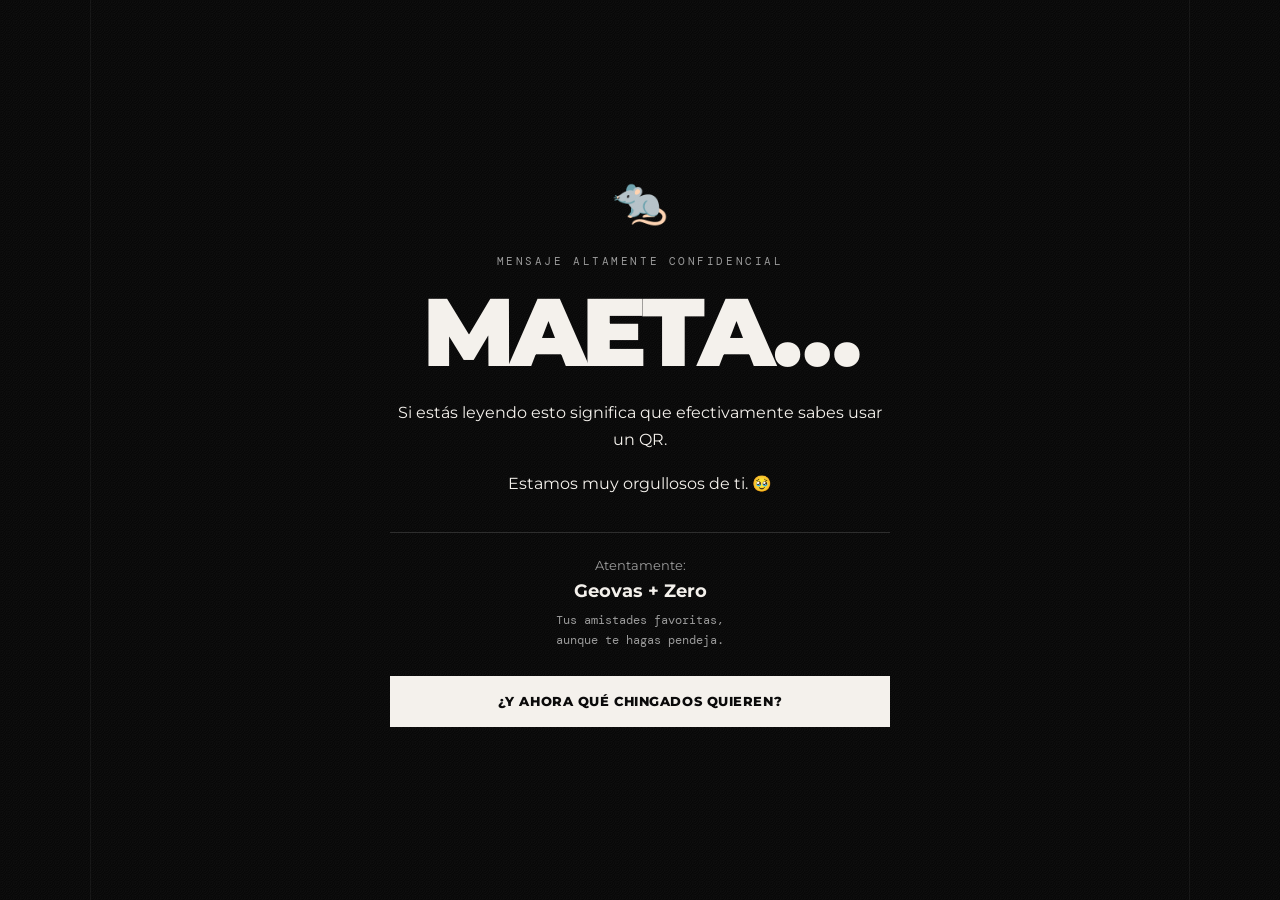
==== index.html @ a85a7d5e "mariani" ====
<!DOCTYPE html>
<html lang="es">

<head>
  <meta charset="UTF-8">

  <meta
    name="viewport"
    content="width=device-width, initial-scale=1.0, viewport-fit=cover"
  >

  <title>Para Maeta 🐀</title>

  <!-- Fonts -->
  <link rel="preconnect" href="https://fonts.googleapis.com">
  <link rel="preconnect" href="https://fonts.gstatic.com" crossorigin>

  <link
    href="https://fonts.googleapis.com/css2?family=DM+Mono:wght@300;400;500&family=Montserrat:wght@400;600;700;800;900&display=swap"
    rel="stylesheet"
  >

  <link rel="stylesheet" href="./styles.css">
</head>

<body>

  <!-- Fondo -->
  <div class="noise"></div>
  <div class="vertical-line line-left"></div>
  <div class="vertical-line line-right"></div>


  <!-- =========================================
       1. BIENVENIDA
  ========================================== -->

  <section
    class="screen active"
    id="screenWelcome"
    aria-hidden="false"
  >

    <div class="content">

      <div class="rat-icon">🐀</div>

      <p class="eyebrow">
        Mensaje altamente confidencial
      </p>

      <h1 class="main-title">
        MAETA…
      </h1>

      <p>
        Si estás leyendo esto significa que
        efectivamente sabes usar un QR.
      </p>

      <p>
        Estamos muy orgullosos de ti. 🥹
      </p>


      <div class="signature">

        <span class="signature-label">
          Atentamente:
        </span>

        <strong>
          Geovas + Zero
        </strong>

        <p class="small-text">
          Tus amistades favoritas,<br>
          aunque te hagas pendeja.
        </p>

      </div>


      <button
        class="btn btn-light"
        id="startBtn"
        type="button"
      >
        ¿Y ahora qué chingados quieren?
      </button>

    </div>

  </section>


  <!-- =========================================
       2. CONTROL DE SEGURIDAD
  ========================================== -->

  <section
    class="screen"
    id="screenSecurity"
    aria-hidden="true"
  >

    <div class="content">

      <div class="warning">
        ⚠ CONTROL DE SEGURIDAD
      </div>

      <h2>
        ALTO AHÍ,
        <span class="red-text">
          MAMÁ RATA
        </span>
      </h2>

      <p>
        Antes de continuar necesitamos comprobar
        que realmente eres Mariana.
      </p>

      <p class="muted">
        Pregunta de seguridad:
      </p>

      <p class="question">
        ¿Quiénes son tus amigos más increíbles,
        guapos, generosos y humildes?
      </p>


      <div class="options">

        <button
          class="btn btn-red"
          id="correctBtn"
          type="button"
        >
          Geovas y Zero
        </button>

        <button
          class="btn btn-outline"
          id="wrongBtn"
          type="button"
        >
          Otros
        </button>

      </div>


      <div
        class="response"
        id="securityResponse"
        aria-live="polite"
      ></div>

    </div>

  </section>


  <!-- =========================================
       3. REGALO
  ========================================== -->

  <section
    class="screen"
    id="screenGift"
    aria-hidden="true"
  >

    <div class="content">

      <p class="eyebrow">
        Tenemos algo para ti
      </p>

      <h2>
        PERO ANTES…
      </h2>

      <p>
        Queremos aclarar que esto
        <strong>NO significa que te queramos.</strong>
      </p>

      <p class="muted">
        Simplemente encontramos una forma
        socialmente aceptable de gastar dinero en ti.
      </p>

      <div class="heart">
        🖤
      </div>


      <button
        class="btn btn-red"
        id="revealBtn"
        type="button"
      >
        A ver, suelten el regalo
      </button>


      <div class="reject-area">

        <button
          class="reject-btn"
          id="rejectBtn"
          type="button"
        >
          No quiero nada de ustedes
        </button>

      </div>


      <div
        class="escape-message"
        id="escapeMessage"
        aria-live="polite"
      ></div>

    </div>

  </section>


  <!-- =========================================
       4. COUNTDOWN
  ========================================== -->

  <section
    class="screen"
    id="screenCountdown"
    aria-hidden="true"
  >

    <div class="content">

      <p class="eyebrow">
        Preparando regalo…
      </p>

      <div
        class="countdown-number"
        id="countdown"
      >
        3
      </div>

    </div>

  </section>


  <!-- =========================================
       5. REVEAL CINEMÁTICO
  ========================================== -->

  <section
    class="screen reveal-screen"
    id="screenReveal"
    aria-hidden="true"
  >

    <div class="content reveal-content">


      <!-- PASO 1 -->

      <div
        class="reveal-element reveal-present"
        id="revealPresent"
      >
        GEOVAS + ZERO PRESENTAN
      </div>


      <!-- PASO 2 -->

      <h2
        class="reveal-element reveal-mariana"
        id="revealMariana"
      >
        MARIANA
      </h2>


      <!-- PASO 3 -->

      <p
        class="reveal-element reveal-outfit"
        id="revealOutfit"
      >
        PREPARA TU OUTFIT<br>
        DE SEÑORA POST-PUNK
      </p>


      <!-- PASO 4 -->

      <div
        class="reveal-element reveal-main"
        id="revealMain"
      >

        <div class="reveal-separator"></div>

        <p class="we-go">
          NOS VAMOS A VER A
        </p>


        <div class="motorama-wrapper">

          <h1
            class="motorama"
            data-text="MOTORAMA"
          >
            MOTORAMA
          </h1>

        </div>


        <p class="seriously">
          Sí, pendeja.
          <strong>Es en serio.</strong>
        </p>


        <p class="muted">
          Una noche escuchando música de gente
          que claramente necesita vitamina D.
        </p>


        <!-- TICKET -->

        <div class="ticket">

          <div class="ticket-row">

            <span class="ticket-label">
              Invitada
            </span>

            <strong>
              Mariana AKA Mamá Rata 🐀
            </strong>

          </div>


          <div class="ticket-row">

            <span class="ticket-label">
              Evento
            </span>

            <strong>
              MOTORAMA
            </strong>

          </div>


          <div class="ticket-row">

            <span class="ticket-label">
              Responsables de esta pendejada
            </span>

            <strong>
              Geovas + Zero
            </strong>

          </div>

        </div>


        <!-- CAMBIAR # POR URL REAL -->

        <a
          href="boleto.html"
          class="btn btn-red final-btn"
          id="ticketBtn"
        >
          🎟 VER MI PUTO REGALO
        </a>


        <p class="footer-text">
          NO SE ADMITEN DEVOLUCIONES DE AMISTAD.
        </p>

      </div>

    </div>


    <!-- =====================================
         PLAYER
    ====================================== -->

    <div
      class="music-player"
      id="musicPlayer"
    >

      <div class="music-info">

        <div class="music-bars">

          <span></span>
          <span></span>
          <span></span>
          <span></span>

        </div>

        <div>

          <span class="song-name">
            WIND IN HER HAIR
          </span>

          <span class="artist-name">
            MOTORAMA
          </span>

        </div>

      </div>


      <button
        class="sound-btn"
        id="soundBtn"
        type="button"
        aria-label="Silenciar música"
      >
        🔊
      </button>

    </div>

  </section>


  <!-- =========================================
       AUDIO

       Guarda el archivo en:

       assets/audio/wind-in-her-hair.mp3
  ========================================== -->

  <audio
    id="motoramaAudio"
    preload="auto"
  >

    <source
      src="./assets/audio/wind-in-her-hair.mp3"
      type="audio/mpeg"
    >

  </audio>


  <script src="./main.js"></script>

</body>

</html>
---- styles.css ----
/* =========================================
   GENERAL
========================================= */

* {
  box-sizing: border-box;
  margin: 0;
  padding: 0;
}

:root {

  --black: #070707;
  --black-soft: #101010;

  --white: #f4f1ec;

  --gray: #999999;
  --gray-dark: #555555;

  --red: #9c1824;
  --red-light: #c42634;

  --border: rgba(255, 255, 255, 0.14);

}


html {
  min-height: 100%;

  background: var(--black);
}


body {

  min-height: 100%;

  background: var(--black);

  color: var(--white);

  font-family: "Montserrat", sans-serif;

  overflow-x: hidden;

  -webkit-font-smoothing: antialiased;

}


button,
a {
  font-family: inherit;
}


button {
  -webkit-tap-highlight-color: transparent;
}


/* =========================================
   BACKGROUND
========================================= */

.noise {

  position: fixed;

  inset: 0;

  z-index: 50;

  pointer-events: none;

  opacity: 0.035;

  background-image:
    repeating-radial-gradient(
      circle at 0 0,
      transparent 0,
      #ffffff 1px,
      transparent 2px
    );

  background-size: 7px 7px;

}


.vertical-line {

  position: fixed;

  top: 0;

  width: 1px;
  height: 100%;

  background: rgba(255,255,255,.05);

  pointer-events: none;

}


.line-left {
  left: 7%;
}


.line-right {
  right: 7%;
}


/* =========================================
   SCREENS
========================================= */

.screen {

  display: none;

  width: 100%;

  min-height: 100vh;
  min-height: 100svh;

  position: relative;

  align-items: center;
  justify-content: center;

  padding:
    max(35px, env(safe-area-inset-top))
    24px
    max(35px, env(safe-area-inset-bottom));

  opacity: 0;

}


.screen.active {

  display: flex;

  animation:
    screenIn .6s cubic-bezier(.22,1,.36,1)
    forwards;

}


.screen.leaving {

  display: flex;

  animation:
    screenOut .28s ease
    forwards;

}


@keyframes screenIn {

  from {

    opacity: 0;

    transform: translateY(12px);

    filter: blur(3px);

  }

  to {

    opacity: 1;

    transform: translateY(0);

    filter: blur(0);

  }

}


@keyframes screenOut {

  to {

    opacity: 0;

    transform: translateY(-8px);

  }

}


.content {

  width: 100%;

  max-width: 500px;

  text-align: center;

  position: relative;

  z-index: 2;

}


/* =========================================
   TYPOGRAPHY
========================================= */

.eyebrow {

  margin-bottom: 20px;

  color: var(--gray);

  font-family: "DM Mono", monospace;

  font-size: .68rem;

  letter-spacing: .16rem;

  text-transform: uppercase;

}


.main-title {

  margin-bottom: 28px;

  font-size:
    clamp(3.4rem,17vw,6rem);

  font-weight: 900;

  line-height: .85;

  letter-spacing: -.3rem;

}


h2 {

  margin-bottom: 28px;

  font-size:
    clamp(2.1rem,10vw,3.7rem);

  font-weight: 900;

  line-height: .95;

  text-transform: uppercase;

}


h2 span {
  display: block;
}


p {

  margin-bottom: 17px;

  font-size: .98rem;

  line-height: 1.7;

}


.muted {
  color: var(--gray);
}


.small-text {

  color: var(--gray);

  font-family: "DM Mono", monospace;

  font-size: .72rem;

  line-height: 1.7;

}


.red-text {
  color: var(--red-light);
}


/* =========================================
   WELCOME
========================================= */

.rat-icon {

  margin-bottom: 25px;

  font-size: 2.8rem;

  animation:
    ratFloat 2.5s ease-in-out infinite;

}


@keyframes ratFloat {

  50% {

    transform:
      translateY(-7px)
      rotate(3deg);

  }

}


.signature {

  margin-top: 35px;

  padding-top: 25px;

  border-top:
    1px solid var(--border);

}


.signature-label {

  display: block;

  margin-bottom: 7px;

  color: var(--gray);

  font-size: .8rem;

}


.signature strong {

  display: block;

  margin-bottom: 10px;

  font-size: 1.1rem;

}


/* =========================================
   BUTTONS
========================================= */

.btn {

  display: block;

  width: 100%;

  margin-top: 25px;

  padding: 18px 20px;

  border: 0;

  text-align: center;

  text-decoration: none;

  font-size: .8rem;

  font-weight: 800;

  letter-spacing: .035rem;

  text-transform: uppercase;

  cursor: pointer;

  transition:
    transform .18s ease,
    background .18s ease;

}


.btn:active {

  transform: scale(.97);

}


.btn-light {

  background: var(--white);

  color: var(--black);

}


.btn-red {

  background: var(--red);

  color: #fff;

}


.btn-outline {

  margin-top: 0;

  border:
    1px solid rgba(255,255,255,.3);

  background: transparent;

  color: var(--white);

}


/* =========================================
   SECURITY
========================================= */

.warning {

  display: inline-block;

  margin-bottom: 27px;

  padding: 8px 13px;

  border: 1px solid var(--red);

  color: var(--red-light);

  font-family:
    "DM Mono", monospace;

  font-size: .65rem;

}


.question {

  margin-top: 10px;

  font-weight: 700;

}


.options {

  display: grid;

  gap: 12px;

  margin-top: 28px;

}


.options .btn {
  margin-top: 0;
}


#wrongBtn {

  position: relative;

  transition:
    transform .2s ease;

}


.response {

  min-height: 25px;

  margin-top: 22px;

  color: var(--red-light);

  font-family:
    "DM Mono", monospace;

  font-size: .76rem;

}


/* =========================================
   GIFT
========================================= */

.heart {

  margin: 25px 0 5px;

  font-size: 2.2rem;

}


.reject-area {

  min-height: 110px;

  display: flex;

  align-items: center;

  justify-content: center;

  position: relative;

}


.reject-btn {

  position: relative;

  padding: 12px;

  border: 0;

  background: transparent;

  color: #6c6c6c;

  font-family:
    "DM Mono", monospace;

  font-size: .7rem;

  text-decoration: underline;

  cursor: pointer;

  transition:
    transform .15s ease;

}


.escape-message {

  min-height: 25px;

  color: var(--red-light);

  font-family:
    "DM Mono", monospace;

  font-size: .72rem;

}


/* =========================================
   COUNTDOWN
========================================= */

.countdown-number {

  font-size:
    clamp(10rem,50vw,18rem);

  font-weight: 900;

  line-height: 1;

}


.countdown-number.animate {

  animation:
    countAnimation .7s ease;

}


@keyframes countAnimation {

  from {

    opacity: 0;

    transform: scale(1.4);

    filter: blur(7px);

  }

  to {

    opacity: 1;

    transform: scale(1);

    filter: blur(0);

  }

}


/* =========================================
   REVEAL
========================================= */

.reveal-screen {

  background: #030303;

  overflow-x: hidden;

}


.reveal-content {

  min-height: 70svh;

  display: flex;

  flex-direction: column;

  align-items: center;

  justify-content: center;

}


/*
  Todos empiezan ocultos.
*/

.reveal-element {

  opacity: 0;

  visibility: hidden;

}


.reveal-element.show {

  visibility: visible;

}


/* GEOVAS + ZERO */

.reveal-present {

  color: var(--gray);

  font-family:
    "DM Mono", monospace;

  font-size: .68rem;

  letter-spacing: .17rem;

}


.reveal-present.show {

  animation:
    cinematicText 1.1s ease forwards;

}


/* MARIANA */

.reveal-mariana {

  margin: 25px 0 0;

  font-size:
    clamp(2.5rem,13vw,5rem);

  letter-spacing: -.1rem;

}


.reveal-mariana.show {

  animation:
    cinematicText 1s ease forwards;

}


/* OUTFIT */

.reveal-outfit {

  margin-top: 18px;

  color: var(--gray);

  font-family:
    "DM Mono", monospace;

  font-size: .72rem;

  letter-spacing: .08rem;

  line-height: 1.7;

}


.reveal-outfit.show {

  animation:
    cinematicText 1s ease forwards;

}


@keyframes cinematicText {

  from {

    opacity: 0;

    transform: translateY(10px);

    filter: blur(6px);

  }

  to {

    opacity: 1;

    transform: translateY(0);

    filter: blur(0);

  }

}


/* =========================================
   MAIN REVEAL
========================================= */

.reveal-main {

  width: 100%;

  margin-top: 10px;

}


.reveal-main.show {

  animation:
    revealMain .8s ease forwards;

}


@keyframes revealMain {

  from {

    opacity: 0;

    transform: scale(.97);

  }

  to {

    opacity: 1;

    transform: scale(1);

  }

}


.reveal-separator {

  width: 35px;

  height: 1px;

  margin: 32px auto;

  background: var(--red);

}


.we-go {

  margin-bottom: 5px;

  font-family:
    "DM Mono", monospace;

  font-size: .75rem;

  letter-spacing: .1rem;

}


/* =========================================
   MOTORAMA
========================================= */

.motorama-wrapper {

  overflow: visible;

  padding: 15px 0 22px;

}


.motorama {

  display: inline-block;

  position: relative;

  margin: 0;

  color: var(--white);

  font-size:
    clamp(3rem,12vw,5rem);

  font-weight: 900;

  line-height: 1;

  letter-spacing: -.25rem;

}


.motorama::before,
.motorama::after {

  content: attr(data-text);

  position: absolute;

  inset: 0;

  pointer-events: none;

}


.motorama::before {

  color: var(--red);

  transform:
    translate(-3px,1px);

  z-index: -1;

  animation:
    glitchOne .35s infinite alternate;

}


.motorama::after {

  color: #fff;

  opacity: .35;

  transform:
    translate(3px,-1px);

  z-index: -2;

  animation:
    glitchTwo .28s infinite alternate;

}


@keyframes glitchOne {

  0% {
    clip-path:
      inset(5% 0 70% 0);
  }

  50% {
    clip-path:
      inset(45% 0 25% 0);
  }

  100% {
    clip-path:
      inset(70% 0 5% 0);
  }

}


@keyframes glitchTwo {

  0% {
    clip-path:
      inset(60% 0 10% 0);
  }

  50% {
    clip-path:
      inset(10% 0 65% 0);
  }

  100% {
    clip-path:
      inset(35% 0 35% 0);
  }

}


.seriously {

  margin-top: 15px;

  font-size: 1.05rem;

}


/* =========================================
   TICKET
========================================= */

.ticket {

  position: relative;

  margin: 35px 0 20px;

  padding: 25px 22px;

  border-top:
    1px dashed rgba(255,255,255,.3);

  border-bottom:
    1px dashed rgba(255,255,255,.3);

  background:
    rgba(255,255,255,.025);

  text-align: left;

}


.ticket-row {

  margin-bottom: 22px;

}


.ticket-row:last-child {

  margin-bottom: 0;

}


.ticket-label {

  display: block;

  margin-bottom: 5px;

  color: var(--gray);

  font-family:
    "DM Mono", monospace;

  font-size: .62rem;

  letter-spacing: .08rem;

  text-transform: uppercase;

}


.ticket-row strong {

  font-size: .95rem;

}


.footer-text {

  margin-top: 28px;

  color: var(--gray-dark);

  font-family:
    "DM Mono", monospace;

  font-size: .6rem;

}


.music-player {
  position: fixed;

  left: 16px;
  right: 16px;

  bottom: calc(
    16px + env(safe-area-inset-bottom)
  );

  z-index: 100;

  display: flex;
  align-items: center;
  justify-content: space-between;

  padding: 12px 15px;

  border: 1px solid rgba(255,255,255,.15);

  background: rgba(8,8,8,.95);

  backdrop-filter: blur(15px);
  -webkit-backdrop-filter: blur(15px);

  opacity: 0;

  transform: translateY(25px);

  pointer-events: none;

  transition:
    opacity .4s ease,
    transform .4s ease;
}

.music-player.show {
  opacity: 1;

  transform: translateY(0);

  pointer-events: auto;
}

.music-info {
  display: flex;

  align-items: center;

  gap: 12px;

  min-width: 0;
}

.music-info > div:last-child {
  display: flex;

  flex-direction: column;

  text-align: left;
}

.song-name {
  display: block;

  font-family: "DM Mono", monospace;

  font-size: .68rem;

  line-height: 1.2;

  color: #fff;
}

.artist-name {
  display: block;

  margin-top: 4px;

  font-family: "DM Mono", monospace;

  font-size: .58rem;

  color: #999;
}

.sound-btn {
  flex: 0 0 42px;

  width: 42px;
  height: 42px;

  border: 0;

  background: transparent;

  color: #fff;

  font-size: 1rem;
}

/* =========================================
   DESKTOP
========================================= */

@media (min-width:768px) {

  .screen {

    padding: 60px;

  }


  .btn:hover {

    transform:
      translateY(-2px);

  }


  .music-player {

    left: 50%;

    right: auto;

    width: 450px;

    transform:
      translate(-50%,20px);

  }


  .music-player.show {

    animation:
      playerDesktopIn .6s ease
      forwards;

  }


  @keyframes playerDesktopIn {

    to {

      opacity: 1;

      transform:
        translate(-50%,0);

    }

  }

}
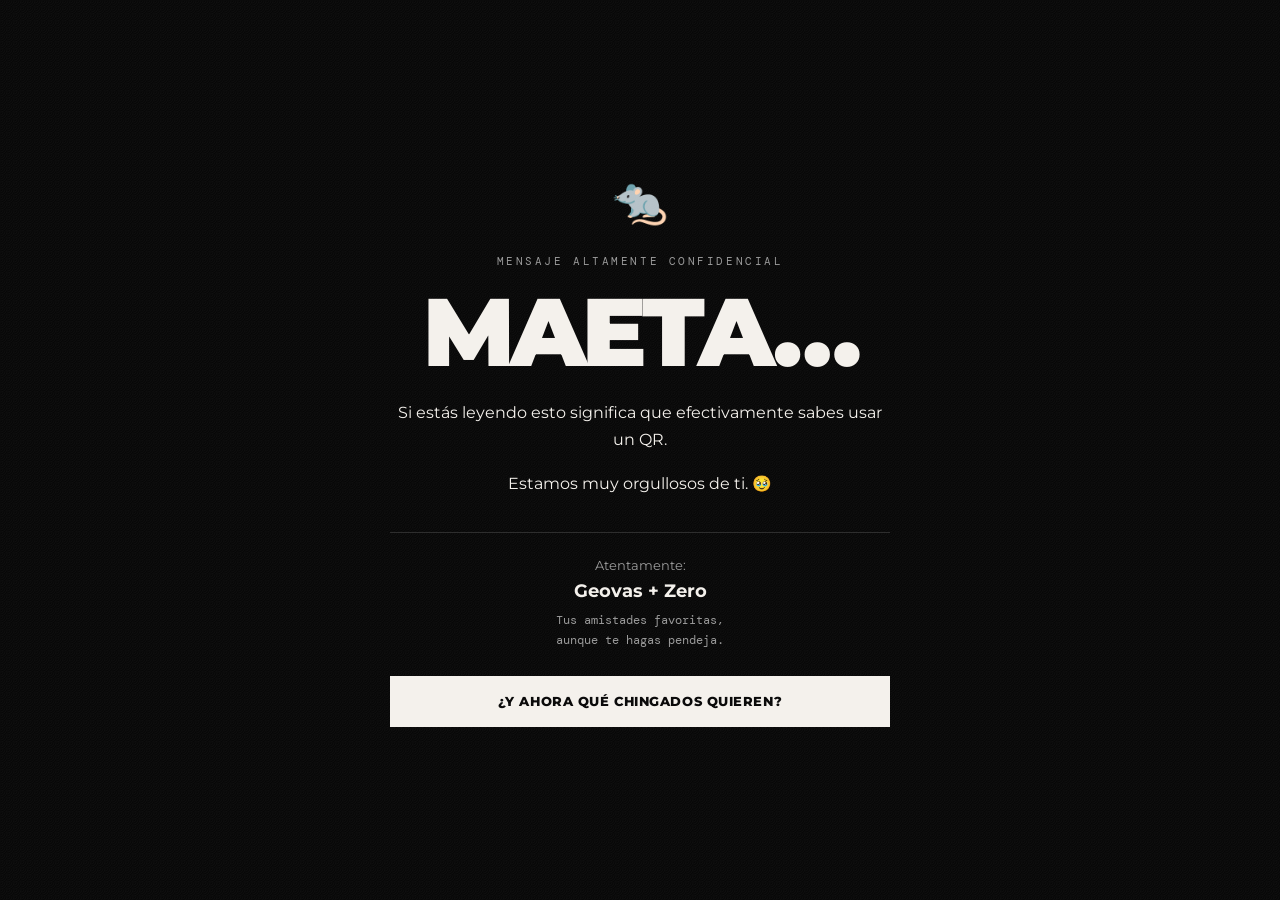
==== commit 70a9da88: "lines" ====
--- a/index.html
+++ b/index.html
@@ -27,8 +27,7 @@
 
   <!-- Fondo -->
   <div class="noise"></div>
-  <div class="vertical-line line-left"></div>
-  <div class="vertical-line line-right"></div>
+
 
 
   <!-- =========================================
